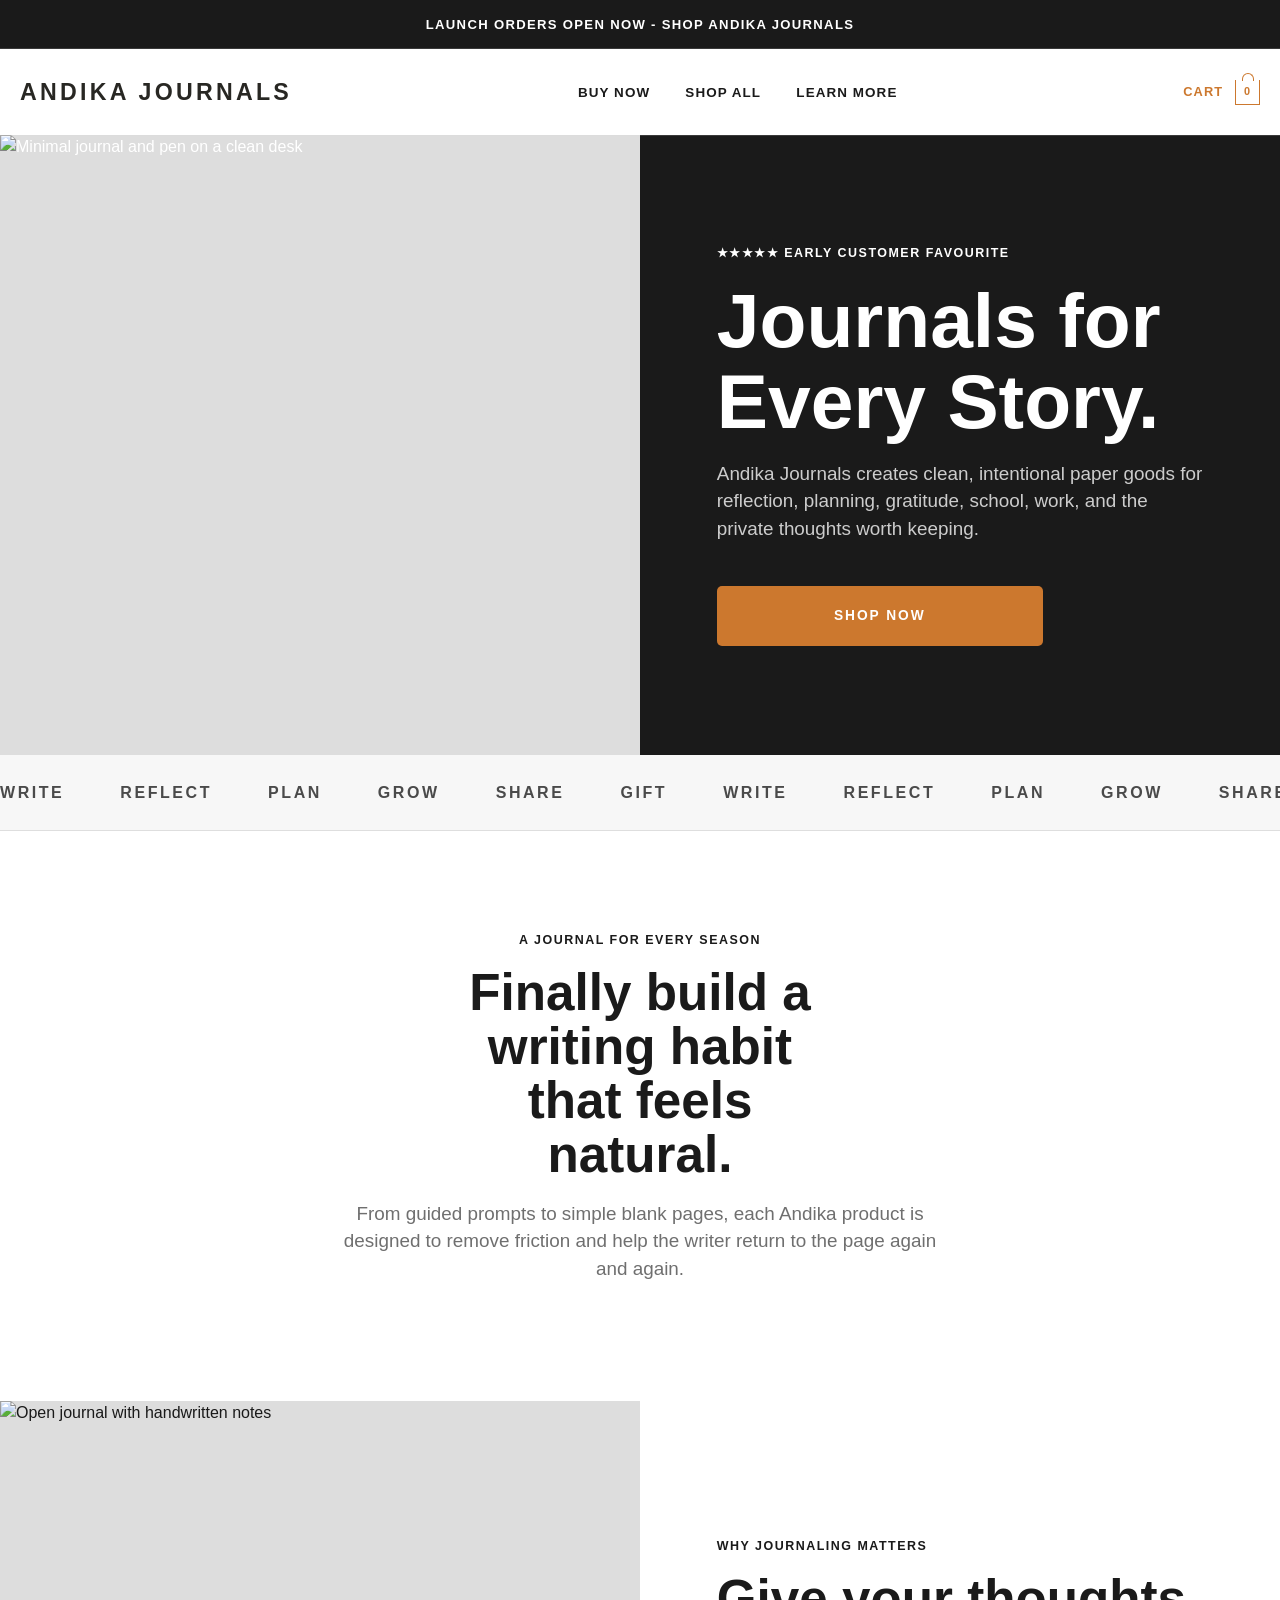
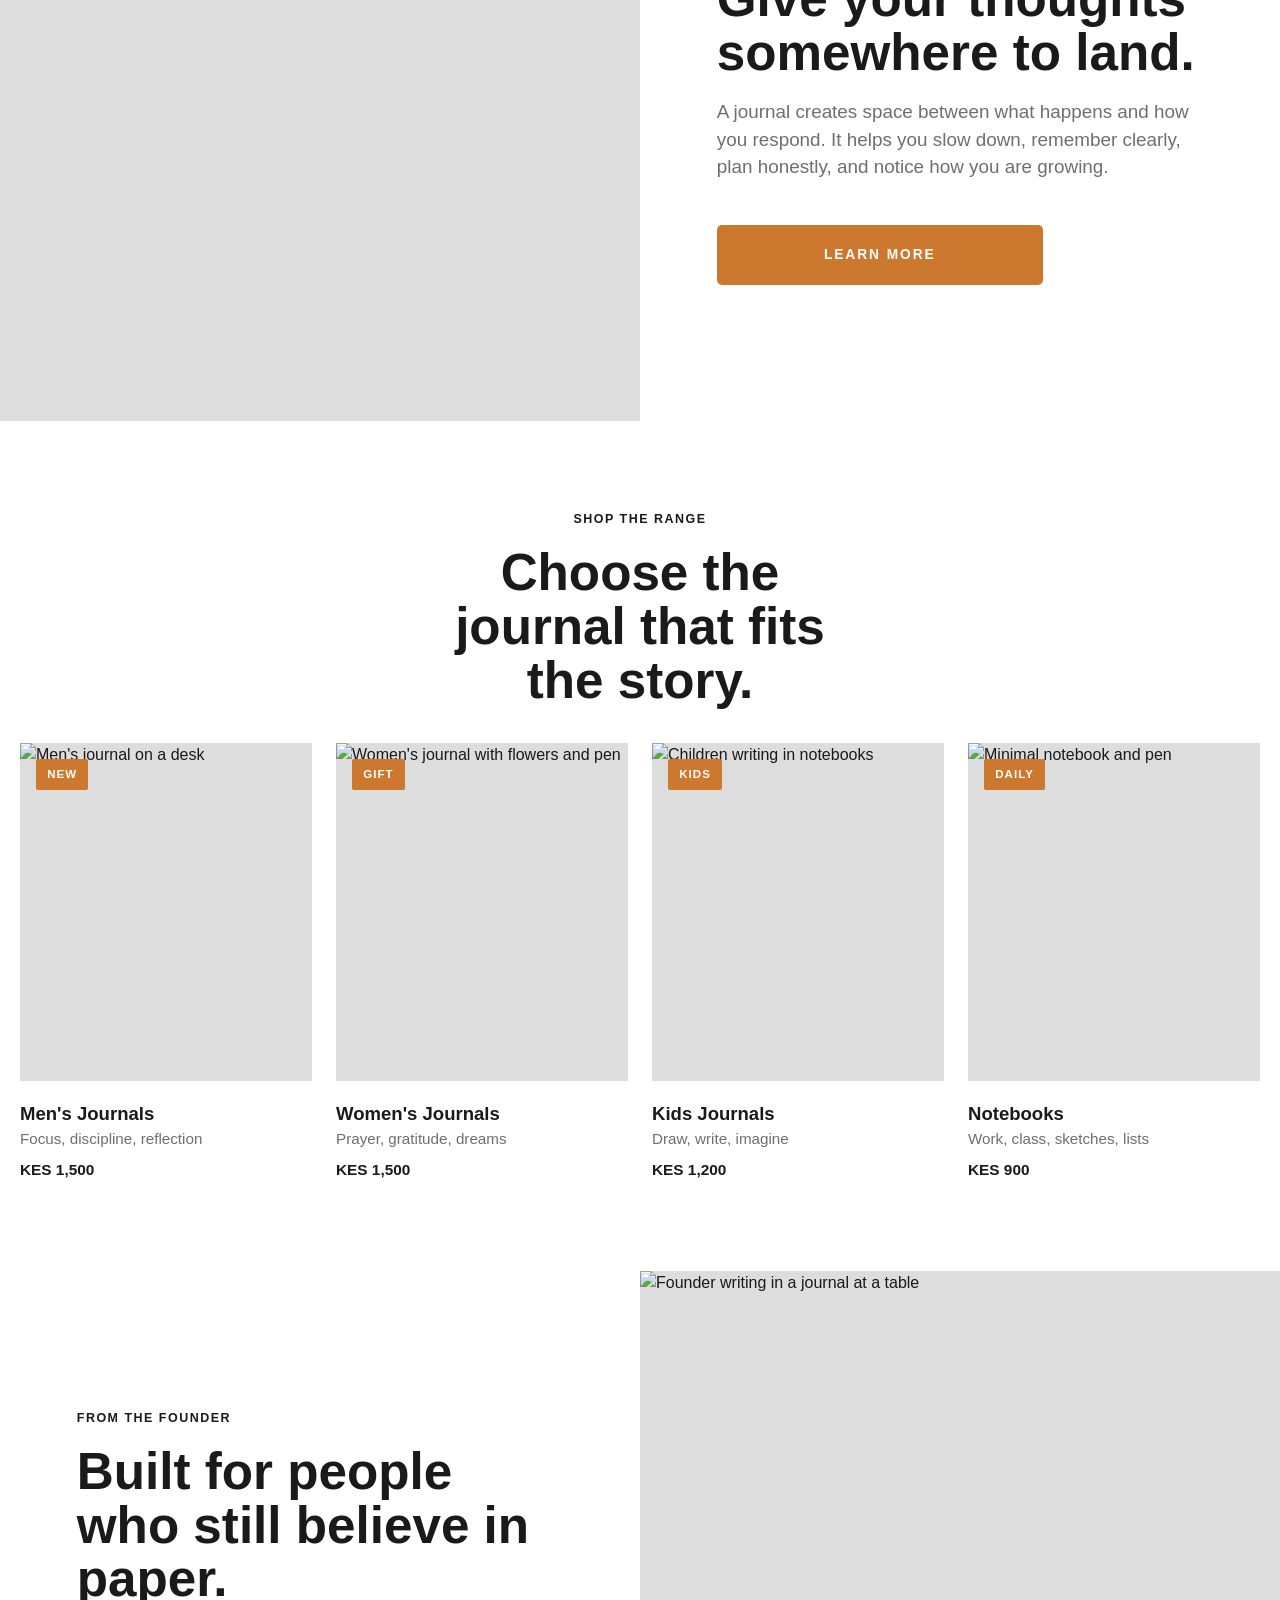
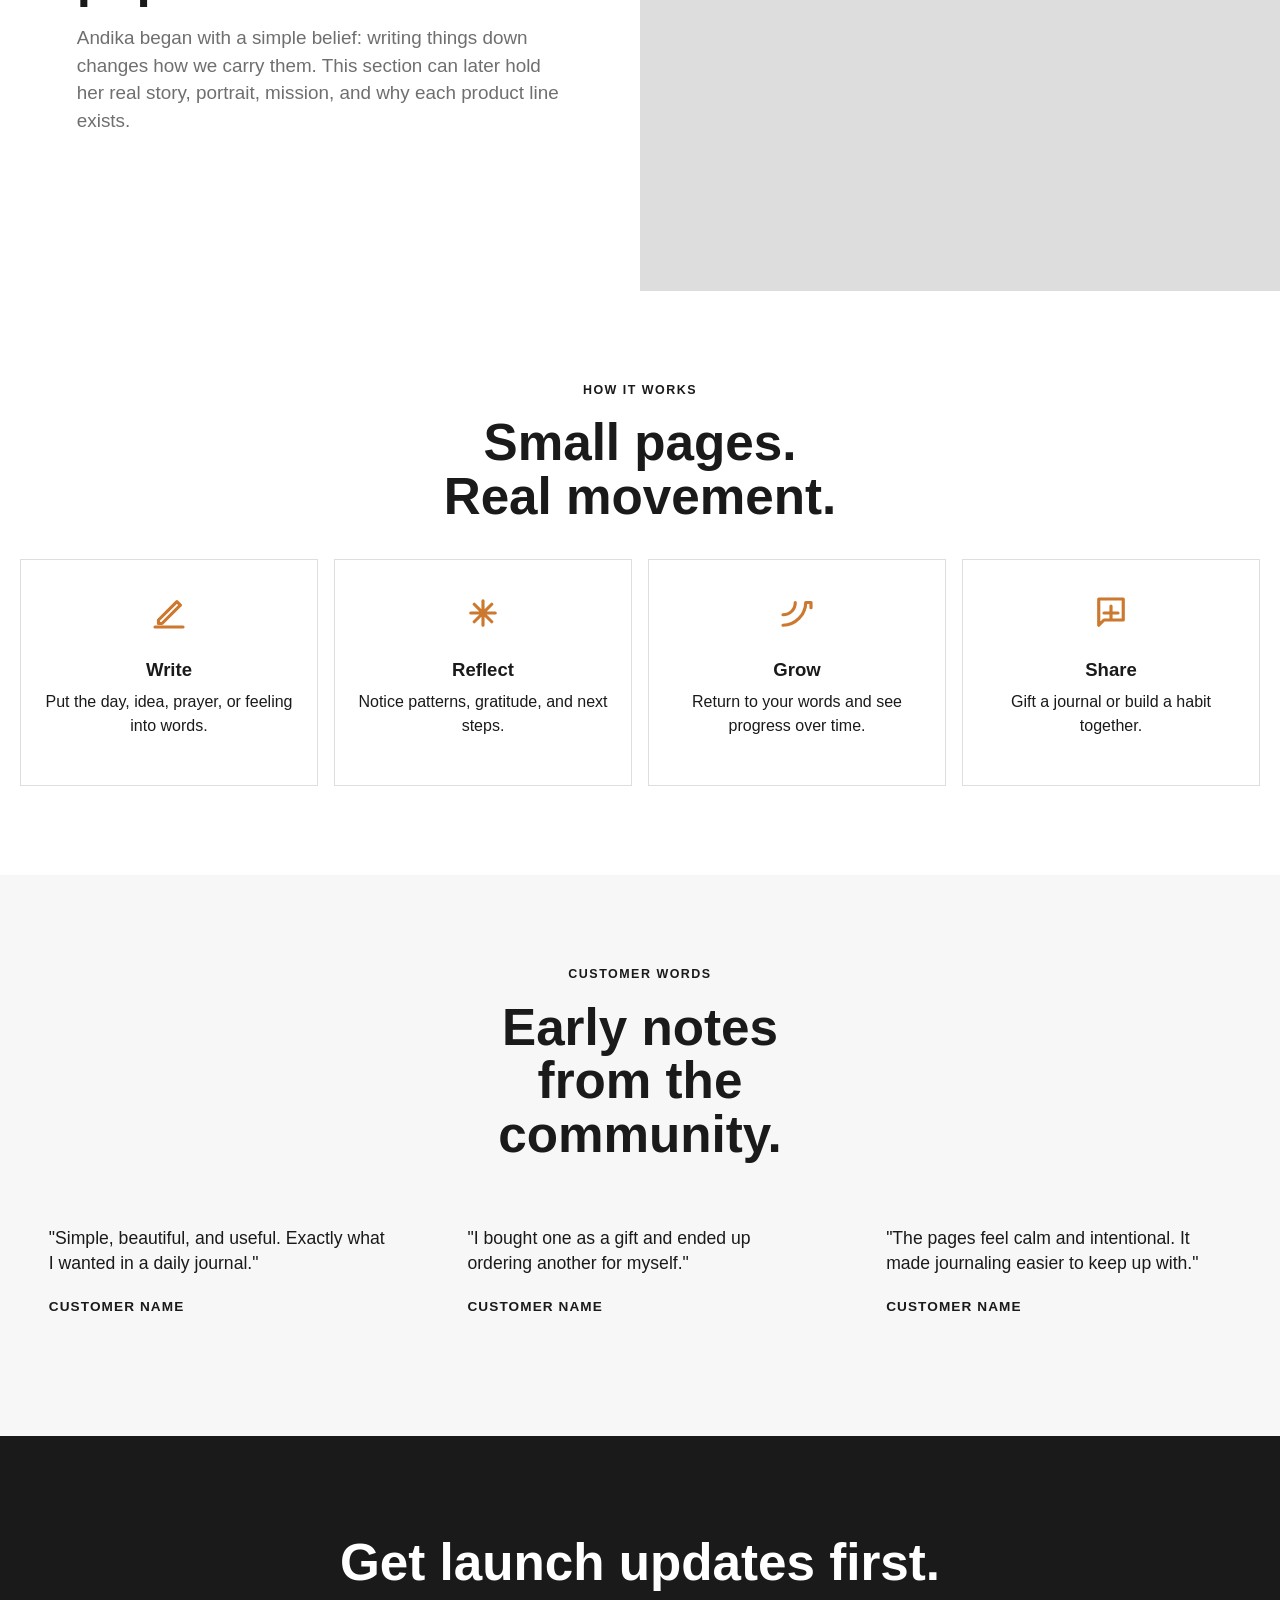
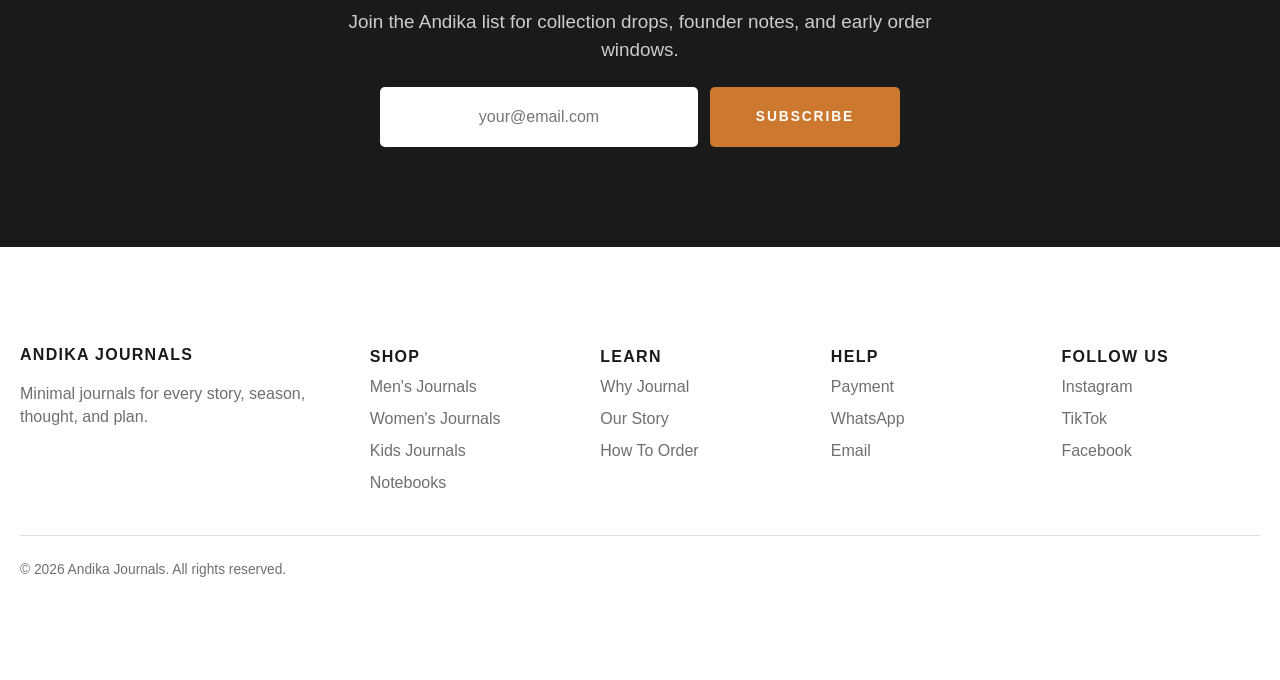
==== index.html @ aefa87f6 "Redesign Andika Journals as multi-page demo" ====
<!doctype html>
<html lang="en">
<head>
  <meta charset="utf-8">
  <meta name="viewport" content="width=device-width, initial-scale=1">
  <title>Andika Journals | Journals for Every Story</title>
  <meta name="description" content="Minimal guided journals, notebooks, and writing tools for every story.">
  <link rel="stylesheet" href="styles.css">
</head>
<body>
  <a class="announcement" href="shop.html">Launch orders open now - shop Andika Journals</a>

  <header class="site-header">
    <div class="header-inner">
      <button class="menu-toggle" type="button" aria-label="Open menu" aria-expanded="false" data-menu-toggle><span></span></button>
      <a class="brand" href="index.html">Andika Journals</a>
      <nav class="nav-links" aria-label="Primary navigation">
        <a href="shop.html">Buy Now</a>
        <a href="shop.html#collection">Shop All</a>
        <a href="learn.html">Learn More</a>
      </nav>
      <a class="header-action" href="shop.html#order"><span>Cart</span><span class="bag">0</span></a>
    </div>
    <nav class="mobile-panel" data-mobile-panel aria-label="Mobile navigation">
      <a href="shop.html">Buy Now</a>
      <a href="shop.html#collection">Shop All</a>
      <a href="learn.html">Learn More</a>
      <a href="shop.html#order">Order</a>
    </nav>
  </header>

  <main>
    <section class="split-hero dark">
      <div class="split-media">
        <img src="https://images.unsplash.com/photo-1517842645767-c639042777db?auto=format&fit=crop&w=1500&q=85" alt="Minimal journal and pen on a clean desk">
      </div>
      <div class="split-content">
        <p class="stars">★★★★★ Early customer favourite</p>
        <h1>Journals for Every Story.</h1>
        <p class="text">Andika Journals creates clean, intentional paper goods for reflection, planning, gratitude, school, work, and the private thoughts worth keeping.</p>
        <div class="actions">
          <a class="button" href="shop.html">Shop Now</a>
        </div>
      </div>
    </section>

    <section class="press-strip" aria-label="Brand highlights">
      <div class="press-track">
        <span>Write</span><span>Reflect</span><span>Plan</span><span>Grow</span><span>Share</span><span>Gift</span>
        <span>Write</span><span>Reflect</span><span>Plan</span><span>Grow</span><span>Share</span><span>Gift</span>
      </div>
    </section>

    <section class="rich-text">
      <div class="page-width">
        <p class="eyebrow">A journal for every season</p>
        <h2>Finally build a writing habit that feels natural.</h2>
        <p class="text">From guided prompts to simple blank pages, each Andika product is designed to remove friction and help the writer return to the page again and again.</p>
      </div>
    </section>

    <section class="split-section">
      <div class="split-media">
        <img src="https://images.unsplash.com/photo-1455390582262-044cdead277a?auto=format&fit=crop&w=1400&q=85" alt="Open journal with handwritten notes">
      </div>
      <div class="split-content white">
        <p class="eyebrow">Why journaling matters</p>
        <h2>Give your thoughts somewhere to land.</h2>
        <p class="text">A journal creates space between what happens and how you respond. It helps you slow down, remember clearly, plan honestly, and notice how you are growing.</p>
        <div class="actions">
          <a class="button" href="learn.html">Learn More</a>
        </div>
      </div>
    </section>

    <section class="section" id="collection">
      <div class="page-width">
        <div class="section-head">
          <p class="eyebrow">Shop the range</p>
          <h2>Choose the journal that fits the story.</h2>
        </div>
        <div class="product-grid">
          <article class="product-card">
            <span class="badge">New</span>
            <div class="product-image">
              <img src="https://images.unsplash.com/photo-1500530855697-b586d89ba3ee?auto=format&fit=crop&w=900&q=85" alt="Men's journal on a desk">
            </div>
            <div class="quick-shop"><a class="button dark" href="shop.html#order" data-order-link="Men's Journals">Shop Now</a></div>
            <div class="product-info">
              <h3>Men's Journals</h3>
              <p class="product-tag">Focus, discipline, reflection</p>
              <div class="price"><span>KES 1,500</span></div>
            </div>
          </article>

          <article class="product-card">
            <span class="badge">Gift</span>
            <div class="product-image">
              <img src="https://images.unsplash.com/photo-1512316609839-ce289d3eba0a?auto=format&fit=crop&w=900&q=85" alt="Women's journal with flowers and pen">
            </div>
            <div class="quick-shop"><a class="button dark" href="shop.html#order" data-order-link="Women's Journals">Shop Now</a></div>
            <div class="product-info">
              <h3>Women's Journals</h3>
              <p class="product-tag">Prayer, gratitude, dreams</p>
              <div class="price"><span>KES 1,500</span></div>
            </div>
          </article>

          <article class="product-card">
            <span class="badge">Kids</span>
            <div class="product-image">
              <img src="https://images.unsplash.com/photo-1503676260728-1c00da094a0b?auto=format&fit=crop&w=900&q=85" alt="Children writing in notebooks">
            </div>
            <div class="quick-shop"><a class="button dark" href="shop.html#order" data-order-link="Kids Journals">Shop Now</a></div>
            <div class="product-info">
              <h3>Kids Journals</h3>
              <p class="product-tag">Draw, write, imagine</p>
              <div class="price"><span>KES 1,200</span></div>
            </div>
          </article>

          <article class="product-card">
            <span class="badge">Daily</span>
            <div class="product-image">
              <img src="https://images.unsplash.com/photo-1517971129774-8a2b38fa128e?auto=format&fit=crop&w=900&q=85" alt="Minimal notebook and pen">
            </div>
            <div class="quick-shop"><a class="button dark" href="shop.html#order" data-order-link="Notebooks">Shop Now</a></div>
            <div class="product-info">
              <h3>Notebooks</h3>
              <p class="product-tag">Work, class, sketches, lists</p>
              <div class="price"><span>KES 900</span></div>
            </div>
          </article>
        </div>
      </div>
    </section>

    <section class="split-section reverse">
      <div class="split-media">
        <img src="https://images.unsplash.com/photo-1499557354967-2b2d8910bcca?auto=format&fit=crop&w=1400&q=85" alt="Founder writing in a journal at a table">
      </div>
      <div class="split-content white">
        <p class="eyebrow">From the founder</p>
        <h2>Built for people who still believe in paper.</h2>
        <p class="text">Andika began with a simple belief: writing things down changes how we carry them. This section can later hold her real story, portrait, mission, and why each product line exists.</p>
      </div>
    </section>

    <section class="section">
      <div class="page-width">
        <div class="section-head">
          <p class="eyebrow">How it works</p>
          <h2>Small pages. Real movement.</h2>
        </div>
        <div class="benefits">
          <article class="benefit">
            <svg viewBox="0 0 24 24" fill="none" aria-hidden="true"><path d="M4 20h16M6 16l10.5-10.5 2 2L8 18H6v-2z" stroke="currentColor" stroke-width="1.8" stroke-linecap="round" stroke-linejoin="round"/></svg>
            <h3>Write</h3>
            <p>Put the day, idea, prayer, or feeling into words.</p>
          </article>
          <article class="benefit">
            <svg viewBox="0 0 24 24" fill="none" aria-hidden="true"><path d="M12 5v14M5 12h14M7 7l10 10M17 7L7 17" stroke="currentColor" stroke-width="1.8" stroke-linecap="round"/></svg>
            <h3>Reflect</h3>
            <p>Notice patterns, gratitude, and next steps.</p>
          </article>
          <article class="benefit">
            <svg viewBox="0 0 24 24" fill="none" aria-hidden="true"><path d="M4 19c7 0 13-6 13-13M4 13c4 0 7-3 7-7M17 6h3v3" stroke="currentColor" stroke-width="1.8" stroke-linecap="round" stroke-linejoin="round"/></svg>
            <h3>Grow</h3>
            <p>Return to your words and see progress over time.</p>
          </article>
          <article class="benefit">
            <svg viewBox="0 0 24 24" fill="none" aria-hidden="true"><path d="M8 12h8M12 8v8M5 4h14v12H8l-3 3V4z" stroke="currentColor" stroke-width="1.8" stroke-linecap="round" stroke-linejoin="round"/></svg>
            <h3>Share</h3>
            <p>Gift a journal or build a habit together.</p>
          </article>
        </div>
      </div>
    </section>

    <section class="section" style="background:#f7f7f7;">
      <div class="page-width">
        <div class="section-head">
          <p class="eyebrow">Customer words</p>
          <h2>Early notes from the community.</h2>
        </div>
        <div class="quotes">
          <article class="quote"><p>"Simple, beautiful, and useful. Exactly what I wanted in a daily journal."</p><strong>Customer name</strong></article>
          <article class="quote"><p>"I bought one as a gift and ended up ordering another for myself."</p><strong>Customer name</strong></article>
          <article class="quote"><p>"The pages feel calm and intentional. It made journaling easier to keep up with."</p><strong>Customer name</strong></article>
        </div>
      </div>
    </section>

    <section class="newsletter">
      <h2>Get launch updates first.</h2>
      <p class="text" style="margin-inline:auto;">Join the Andika list for collection drops, founder notes, and early order windows.</p>
      <form action="https://formspree.io/f/YOUR_FORM_ID" method="POST">
        <input type="email" name="email" placeholder="your@email.com" aria-label="Email address" required>
        <button class="button" type="submit">Subscribe</button>
      </form>
    </section>
  </main>

  <footer class="footer">
    <div class="page-width">
      <div class="footer-grid">
        <div>
          <h2>Andika Journals</h2>
          <p>Minimal journals for every story, season, thought, and plan.</p>
        </div>
        <div>
          <h3>Shop</h3>
          <a href="shop.html#collection">Men's Journals</a>
          <a href="shop.html#collection">Women's Journals</a>
          <a href="shop.html#collection">Kids Journals</a>
          <a href="shop.html#collection">Notebooks</a>
        </div>
        <div>
          <h3>Learn</h3>
          <a href="learn.html">Why Journal</a>
          <a href="index.html">Our Story</a>
          <a href="shop.html#order">How To Order</a>
        </div>
        <div>
          <h3>Help</h3>
          <a href="shop.html#order">Payment</a>
          <a href="https://wa.me/254XXXXXXXXX?text=Hi%20I%20have%20a%20question%20about%20my%20order">WhatsApp</a>
          <a href="mailto:hello@andikajournals.com">Email</a>
        </div>
        <div>
          <h3>Follow Us</h3>
          <a href="#">Instagram</a>
          <a href="#">TikTok</a>
          <a href="#">Facebook</a>
        </div>
      </div>
      <div class="footer-bottom">&copy; <span id="year"></span> Andika Journals. All rights reserved.</div>
    </div>
  </footer>

  <script src="script.js"></script>
</body>
</html>
---- styles.css ----
:root {
  --ink: #1a1a1a;
  --paper: #ffffff;
  --soft: #f7f7f7;
  --line: #dedede;
  --muted: #6f6f6f;
  --accent: #cc782e;
  --accent-dark: #a65e22;
  --max: 1240px;
}

* {
  box-sizing: border-box;
}

html {
  scroll-behavior: smooth;
}

body {
  margin: 0;
  background: var(--paper);
  color: var(--ink);
  font-family: "Arial", "Helvetica Neue", Helvetica, sans-serif;
  line-height: 1.45;
  -webkit-font-smoothing: antialiased;
}

img {
  display: block;
  width: 100%;
  height: 100%;
  object-fit: cover;
}

a {
  color: inherit;
  text-decoration: none;
}

button,
input,
select {
  font: inherit;
}

.announcement {
  background: var(--ink);
  color: var(--paper);
  display: block;
  padding: 0.95rem 1rem;
  text-align: center;
  font-size: 0.82rem;
  font-weight: 700;
  letter-spacing: 0.1em;
  text-transform: uppercase;
}

.site-header {
  position: sticky;
  top: 0;
  z-index: 50;
  background: var(--paper);
  box-shadow: 0 0 1px #d8d8d8;
}

.header-inner {
  width: min(100% - 2rem, var(--max));
  min-height: 86px;
  margin: 0 auto;
  display: grid;
  grid-template-columns: 44px 1fr auto;
  align-items: center;
  gap: 1rem;
}

.brand {
  justify-self: center;
  color: #282723;
  font-size: clamp(1.05rem, 2vw, 1.45rem);
  font-weight: 900;
  letter-spacing: 0.14em;
  text-transform: uppercase;
}

.menu-toggle {
  width: 44px;
  height: 44px;
  display: inline-flex;
  align-items: center;
  justify-content: center;
  border: 0;
  background: transparent;
  color: var(--ink);
  cursor: pointer;
}

.menu-toggle span,
.menu-toggle span::before,
.menu-toggle span::after {
  width: 19px;
  height: 1.5px;
  display: block;
  background: currentColor;
  content: "";
}

.menu-toggle span {
  position: relative;
}

.menu-toggle span::before,
.menu-toggle span::after {
  position: absolute;
  left: 0;
}

.menu-toggle span::before {
  top: -6px;
}

.menu-toggle span::after {
  top: 6px;
}

.nav-links {
  display: none;
  align-items: center;
  gap: 2.2rem;
  font-size: 0.84rem;
  font-weight: 700;
  letter-spacing: 0.08em;
  text-transform: uppercase;
}

.header-action {
  display: inline-flex;
  align-items: center;
  gap: 0.75rem;
  color: var(--accent);
  font-size: 0.8rem;
  font-weight: 800;
  letter-spacing: 0.08em;
  text-transform: uppercase;
}

.bag {
  width: 25px;
  height: 25px;
  display: inline-grid;
  place-items: center;
  border: 1.5px solid var(--accent);
  border-top-width: 0;
  position: relative;
  font-size: 0.68rem;
}

.bag::before {
  content: "";
  width: 10px;
  height: 7px;
  position: absolute;
  top: -7px;
  left: 50%;
  border: 1.5px solid var(--accent);
  border-bottom: 0;
  border-radius: 10px 10px 0 0;
  transform: translateX(-50%);
}

.mobile-panel {
  display: none;
  border-top: 1px solid var(--line);
  background: var(--paper);
}

.mobile-panel.open {
  display: block;
}

.mobile-panel a {
  display: block;
  padding: 1rem 1.5rem;
  border-bottom: 1px solid var(--line);
  font-size: 0.9rem;
  font-weight: 800;
  letter-spacing: 0.08em;
  text-transform: uppercase;
}

.button {
  min-height: 60px;
  width: 100%;
  max-width: 326px;
  display: inline-flex;
  align-items: center;
  justify-content: center;
  border: 0;
  border-radius: 5px;
  background: var(--accent);
  color: var(--paper);
  cursor: pointer;
  padding: 0 2rem;
  font-size: 0.86rem;
  font-weight: 800;
  letter-spacing: 0.14em;
  line-height: 1;
  text-align: center;
  text-transform: uppercase;
  transition: background 180ms ease, transform 180ms ease;
}

.button:hover {
  background: var(--accent-dark);
  transform: translateY(-1px);
}

.button.dark {
  background: var(--ink);
}

.button.dark:hover {
  background: #000;
}

.button.light {
  background: var(--paper);
  color: var(--ink);
}

.page-width {
  width: min(100% - 2rem, var(--max));
  margin: 0 auto;
}

.split-hero,
.split-section {
  display: grid;
  grid-template-columns: 1fr;
  background: var(--soft);
}

.split-hero.dark {
  background: var(--ink);
  color: var(--paper);
}

.split-media {
  min-height: 360px;
  background: #ddd;
}

.split-content {
  min-height: 360px;
  display: flex;
  flex-direction: column;
  justify-content: center;
  padding: clamp(2.5rem, 7vw, 5.4rem) clamp(1.5rem, 6vw, 5rem);
}

.split-content.center {
  align-items: center;
  text-align: center;
}

.split-content.white {
  background: var(--paper);
  color: var(--ink);
}

.stars,
.eyebrow {
  margin: 0 0 1.1rem;
  font-size: 0.78rem;
  font-weight: 800;
  letter-spacing: 0.12em;
  text-transform: uppercase;
}

.stars {
  color: inherit;
}

h1,
h2,
h3,
p {
  margin-top: 0;
}

h1,
h2 {
  margin-bottom: 1.15rem;
  color: inherit;
  font-weight: 800;
  letter-spacing: 0;
  line-height: 1.05;
}

h1 {
  font-size: clamp(2.55rem, 6vw, 5.6rem);
}

h2 {
  font-size: clamp(2rem, 4vw, 3.65rem);
}

h3 {
  margin-bottom: 0.55rem;
  font-size: 1.16rem;
  font-weight: 800;
  line-height: 1.2;
}

.text {
  max-width: 38rem;
  color: var(--muted);
  font-size: clamp(1rem, 2vw, 1.18rem);
}

.dark .text,
.newsletter .text {
  color: rgba(255, 255, 255, 0.78);
}

.actions {
  display: flex;
  flex-wrap: wrap;
  gap: 1rem;
  margin-top: 1.6rem;
}

.center .actions {
  justify-content: center;
}

.press-strip {
  overflow: hidden;
  background: var(--soft);
  border-bottom: 1px solid var(--line);
}

.press-track {
  width: max-content;
  display: flex;
  gap: 3.5rem;
  padding: 1.6rem 0;
  animation: marquee 28s linear infinite;
}

.press-track span {
  color: #111;
  font-size: 1rem;
  font-weight: 900;
  letter-spacing: 0.16em;
  text-transform: uppercase;
  opacity: 0.75;
}

@keyframes marquee {
  from {
    transform: translateX(0);
  }
  to {
    transform: translateX(-50%);
  }
}

.rich-text {
  padding: clamp(3rem, 8vw, 6.25rem) 0;
  text-align: center;
}

.rich-text h2 {
  max-width: 12ch;
  margin-inline: auto;
}

.rich-text .text {
  margin-inline: auto;
}

.section {
  padding: clamp(3.2rem, 7vw, 6.25rem) 0;
}

.section-head {
  margin-bottom: 2.2rem;
  text-align: center;
}

.section-head h2 {
  max-width: 14ch;
  margin-inline: auto;
}

.product-grid {
  display: grid;
  grid-template-columns: 1fr;
  gap: 1rem;
}

.product-card {
  position: relative;
  overflow: hidden;
  background: var(--soft);
}

.product-image {
  aspect-ratio: 1 / 1.16;
  background: #ddd;
}

.product-card:hover .quick-shop,
.product-card:focus-within .quick-shop {
  opacity: 1;
  transform: translateY(0);
}

.badge {
  position: absolute;
  top: 1rem;
  left: 1rem;
  z-index: 2;
  background: var(--accent);
  color: var(--paper);
  padding: 0.45rem 0.7rem;
  border-radius: 2px;
  font-size: 0.72rem;
  font-weight: 800;
  letter-spacing: 0.09em;
  text-transform: uppercase;
}

.quick-shop {
  position: absolute;
  right: 1.4rem;
  bottom: 8.3rem;
  left: 1.4rem;
  opacity: 0;
  transform: translateY(12px);
  transition: opacity 180ms ease, transform 180ms ease;
}

.product-info {
  background: var(--paper);
  padding: 1.35rem 0 0;
}

.product-info h3 {
  margin-bottom: 0.2rem;
}

.product-tag {
  margin-bottom: 0.55rem;
  color: var(--muted);
  font-size: 0.95rem;
}

.price {
  display: flex;
  align-items: baseline;
  gap: 0.55rem;
  font-size: 0.96rem;
  font-weight: 800;
}

.price s {
  color: var(--muted);
  font-weight: 500;
}

.benefits {
  display: grid;
  grid-template-columns: 1fr;
  gap: 1rem;
}

.benefit {
  padding: 2rem 1.4rem;
  border: 1px solid var(--line);
  text-align: center;
}

.benefit svg {
  width: 42px;
  height: 42px;
  margin-bottom: 1.2rem;
  color: var(--accent);
}

.quotes {
  display: grid;
  grid-template-columns: 1fr;
  gap: 1rem;
}

.quote {
  padding: 1.8rem;
  background: var(--soft);
}

.quote p {
  font-size: 1.1rem;
}

.quote strong {
  font-size: 0.85rem;
  letter-spacing: 0.08em;
  text-transform: uppercase;
}

.newsletter {
  background: var(--ink);
  color: var(--paper);
  padding: clamp(4.5rem, 9vw, 6.25rem) 1rem;
  text-align: center;
}

.newsletter h2 {
  margin-inline: auto;
}

.newsletter form {
  width: min(100%, 520px);
  margin: 1.5rem auto 0;
  display: flex;
  flex-direction: column;
  gap: 0.75rem;
}

.newsletter input {
  min-height: 60px;
  width: 100%;
  border: 0;
  border-radius: 5px;
  padding: 0 1rem;
  text-align: center;
}

.footer {
  padding: clamp(4rem, 8vw, 6.25rem) 0;
  background: var(--paper);
}

.footer-grid {
  display: grid;
  grid-template-columns: 1fr;
  gap: 2rem;
}

.footer h2,
.footer h3 {
  font-size: 1rem;
  letter-spacing: 0.08em;
  text-transform: uppercase;
}

.footer p,
.footer a {
  color: var(--muted);
}

.footer a {
  display: block;
  margin: 0.55rem 0;
}

.footer-bottom {
  margin-top: 2rem;
  padding-top: 1.5rem;
  border-top: 1px solid var(--line);
  color: var(--muted);
  font-size: 0.86rem;
}

.order-layout {
  display: grid;
  grid-template-columns: 1fr;
  gap: 2rem;
}

.order-card {
  padding: 1.5rem;
  background: var(--soft);
}

.order-form {
  display: grid;
  gap: 1rem;
}

.field-grid {
  display: grid;
  gap: 1rem;
}

label {
  display: grid;
  gap: 0.45rem;
  color: var(--ink);
  font-size: 0.86rem;
  font-weight: 800;
  letter-spacing: 0.06em;
  text-transform: uppercase;
}

input,
select {
  min-height: 56px;
  width: 100%;
  border: 1px solid var(--line);
  border-radius: 2px;
  background: var(--paper);
  color: var(--ink);
  padding: 0 0.9rem;
  text-transform: none;
}

input:focus,
select:focus {
  border-color: var(--accent);
  outline: 2px solid rgba(204, 120, 46, 0.2);
}

.payment-panel {
  display: none;
  margin-top: 1.2rem;
  padding: 1.4rem;
  border: 1px solid var(--line);
  background: var(--paper);
}

.payment-panel.show {
  display: block;
}

.status {
  min-height: 1.2rem;
  color: var(--accent-dark);
  font-weight: 800;
}

.reason-list {
  display: grid;
  gap: 1.25rem;
}

.reason-row {
  display: grid;
  grid-template-columns: 1fr;
  gap: 0;
}

.reason-row .split-media {
  min-height: 320px;
}

.reason-row .split-content {
  min-height: auto;
  background: var(--paper);
}

@media (min-width: 750px) {
  .header-inner {
    grid-template-columns: auto 1fr auto;
  }

  .brand {
    justify-self: start;
  }

  .menu-toggle {
    display: none;
  }

  .nav-links {
    display: flex;
    justify-self: center;
  }

  .split-hero,
  .split-section,
  .reason-row {
    grid-template-columns: 1fr 1fr;
  }

  .split-section.reverse .split-media,
  .reason-row.reverse .split-media {
    order: 2;
  }

  .split-media {
    min-height: 620px;
  }

  .product-grid {
    grid-template-columns: repeat(2, 1fr);
    gap: 1.5rem;
  }

  .benefits {
    grid-template-columns: repeat(4, 1fr);
  }

  .quotes {
    grid-template-columns: repeat(3, 1fr);
  }

  .newsletter form {
    flex-direction: row;
  }

  .newsletter .button {
    max-width: 190px;
  }

  .footer-grid {
    grid-template-columns: 1.6fr repeat(4, 1fr);
  }

  .field-grid {
    grid-template-columns: repeat(2, 1fr);
  }

  .order-layout {
    grid-template-columns: 0.85fr 1.15fr;
  }
}

@media (min-width: 1050px) {
  .product-grid {
    grid-template-columns: repeat(4, 1fr);
  }
}

@media (max-width: 520px) {
  .header-action span:not(.bag) {
    display: none;
  }

  .split-content {
    padding-inline: 1.25rem;
  }

  .button {
    max-width: none;
  }

  .quick-shop {
    position: static;
    opacity: 1;
    transform: none;
    padding-top: 1rem;
  }
}
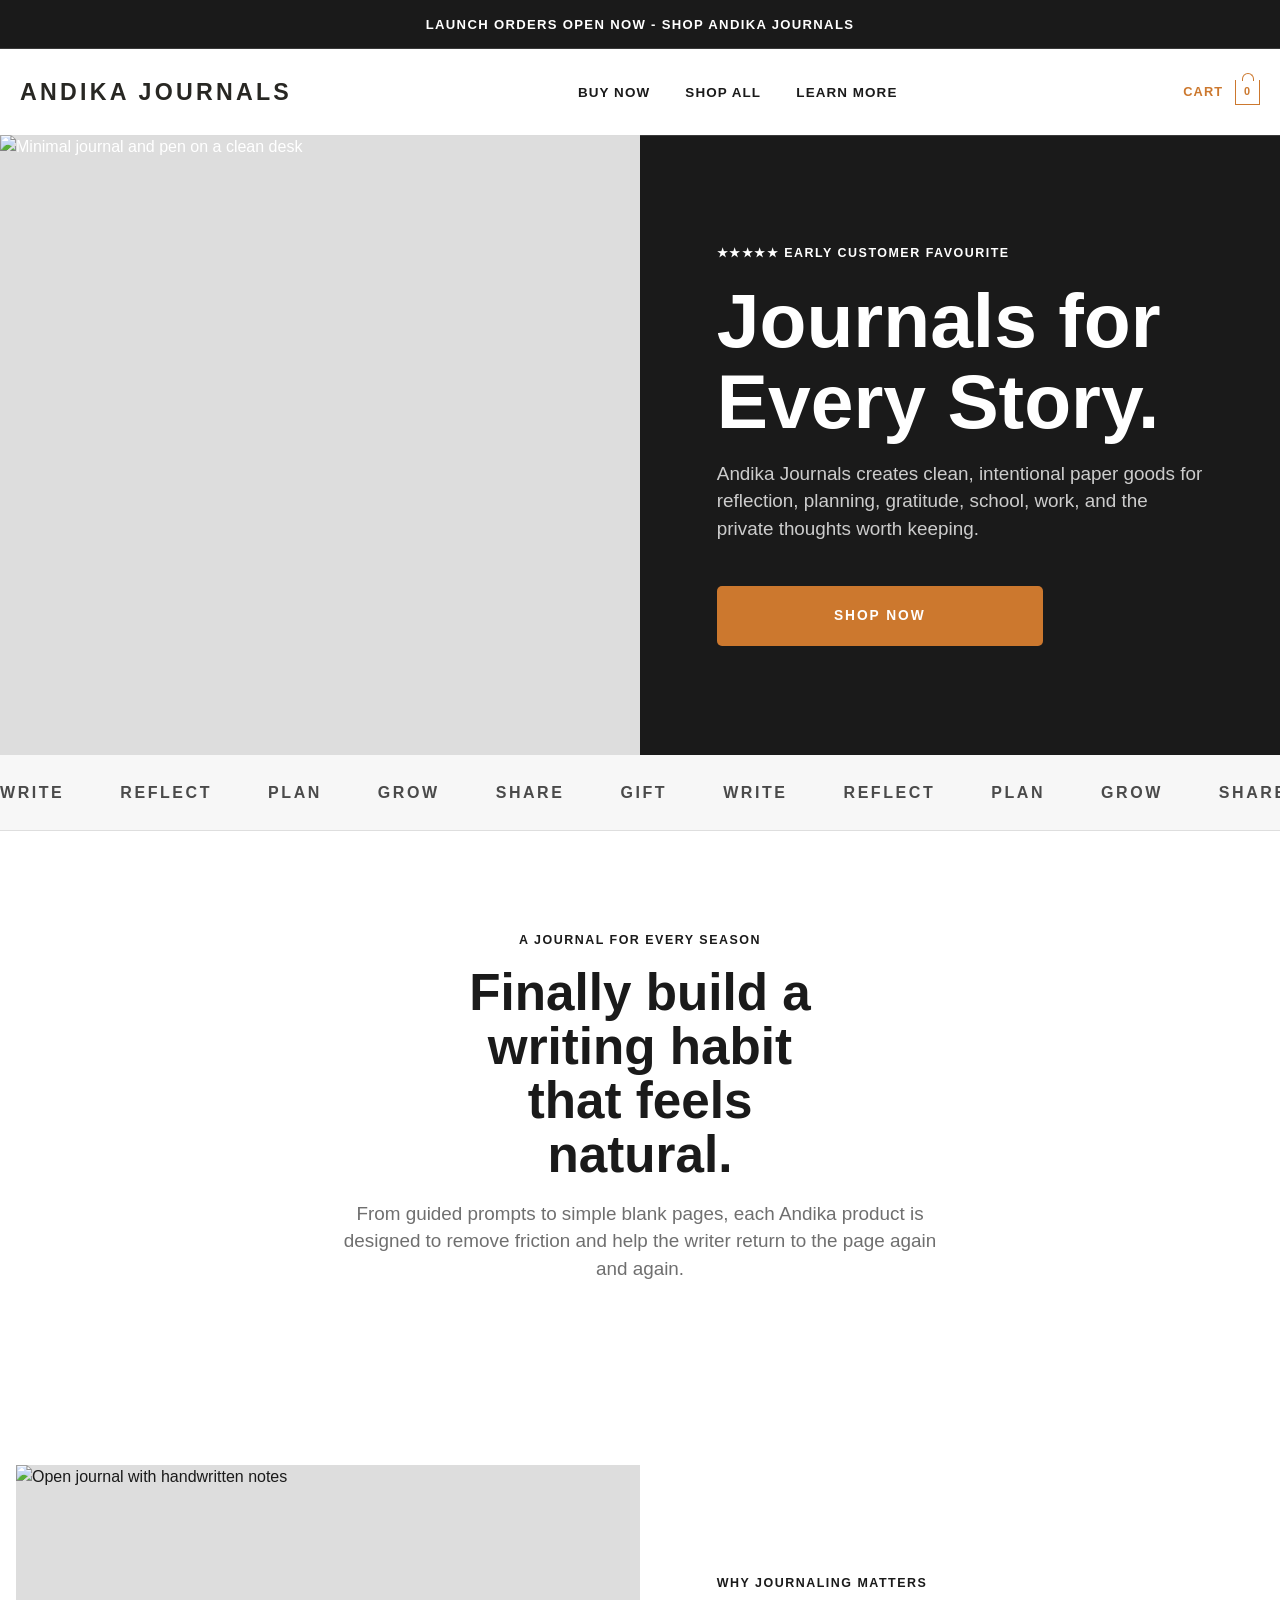
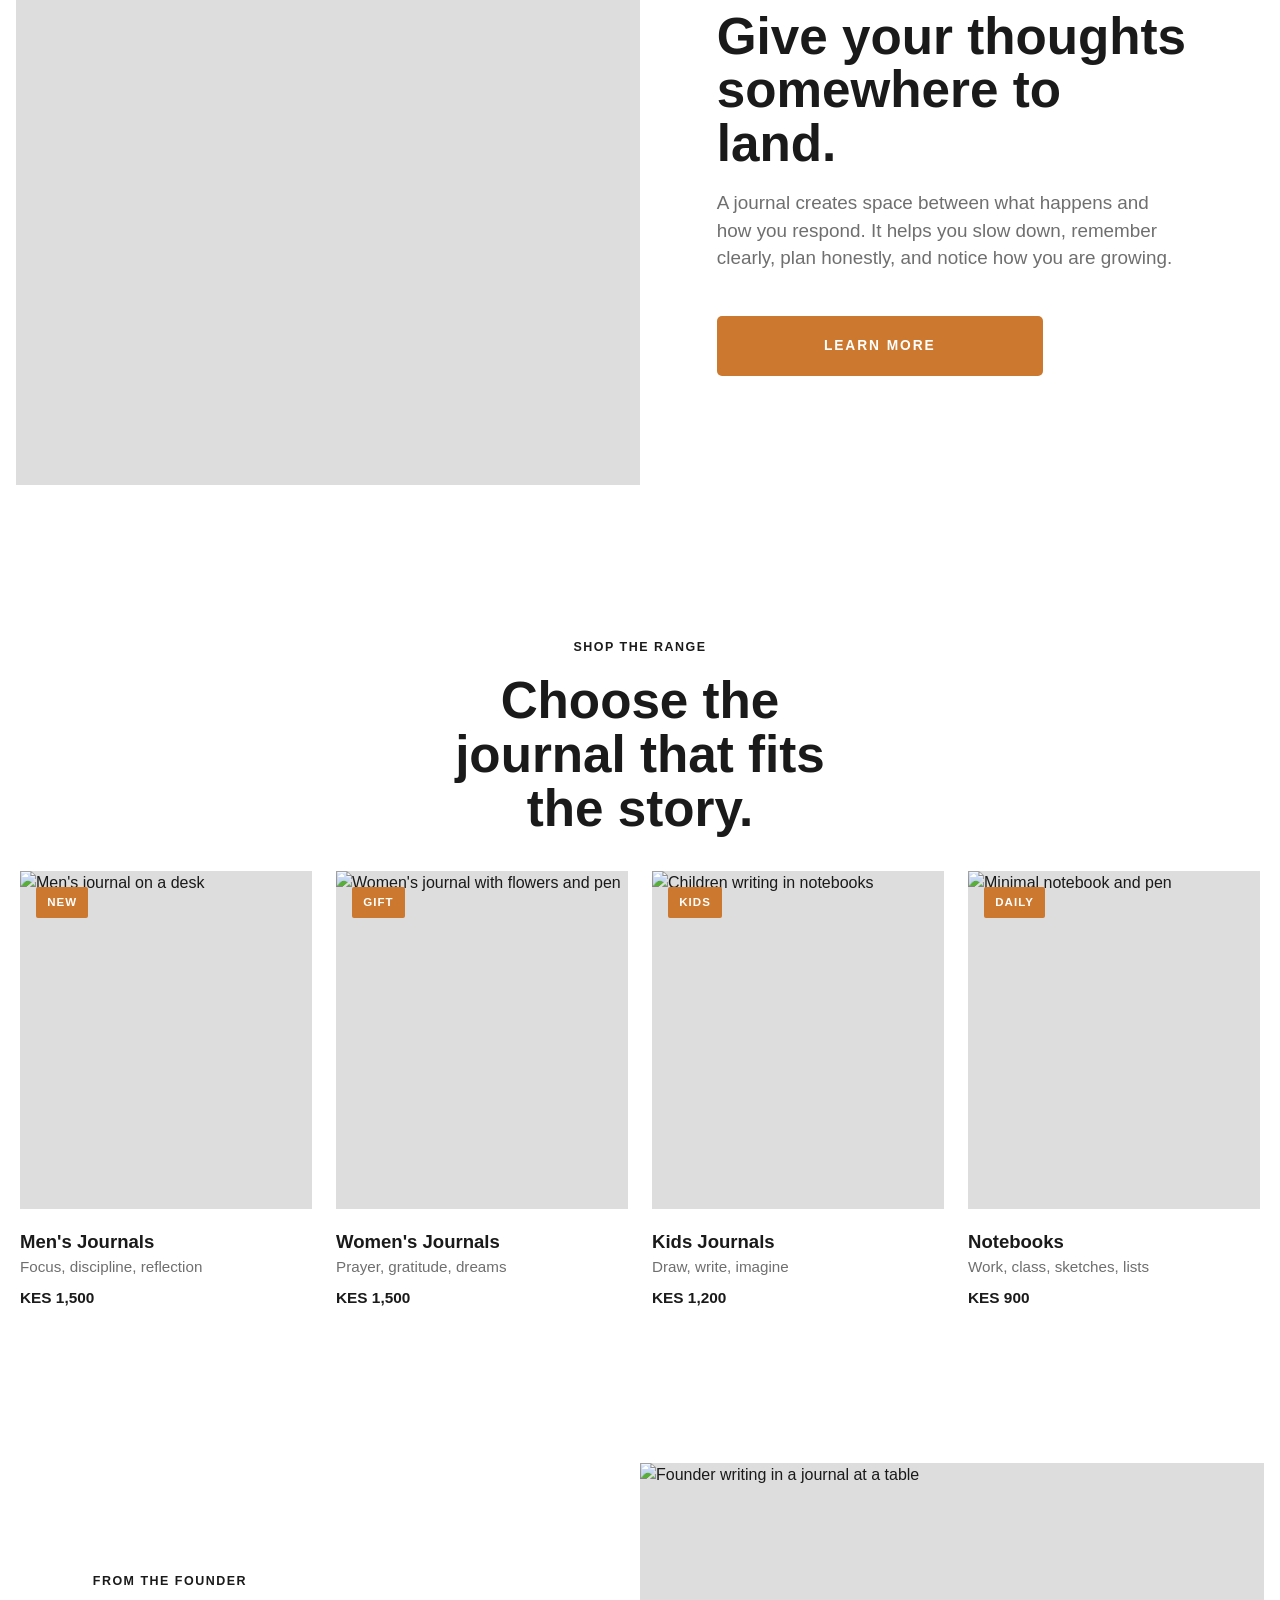
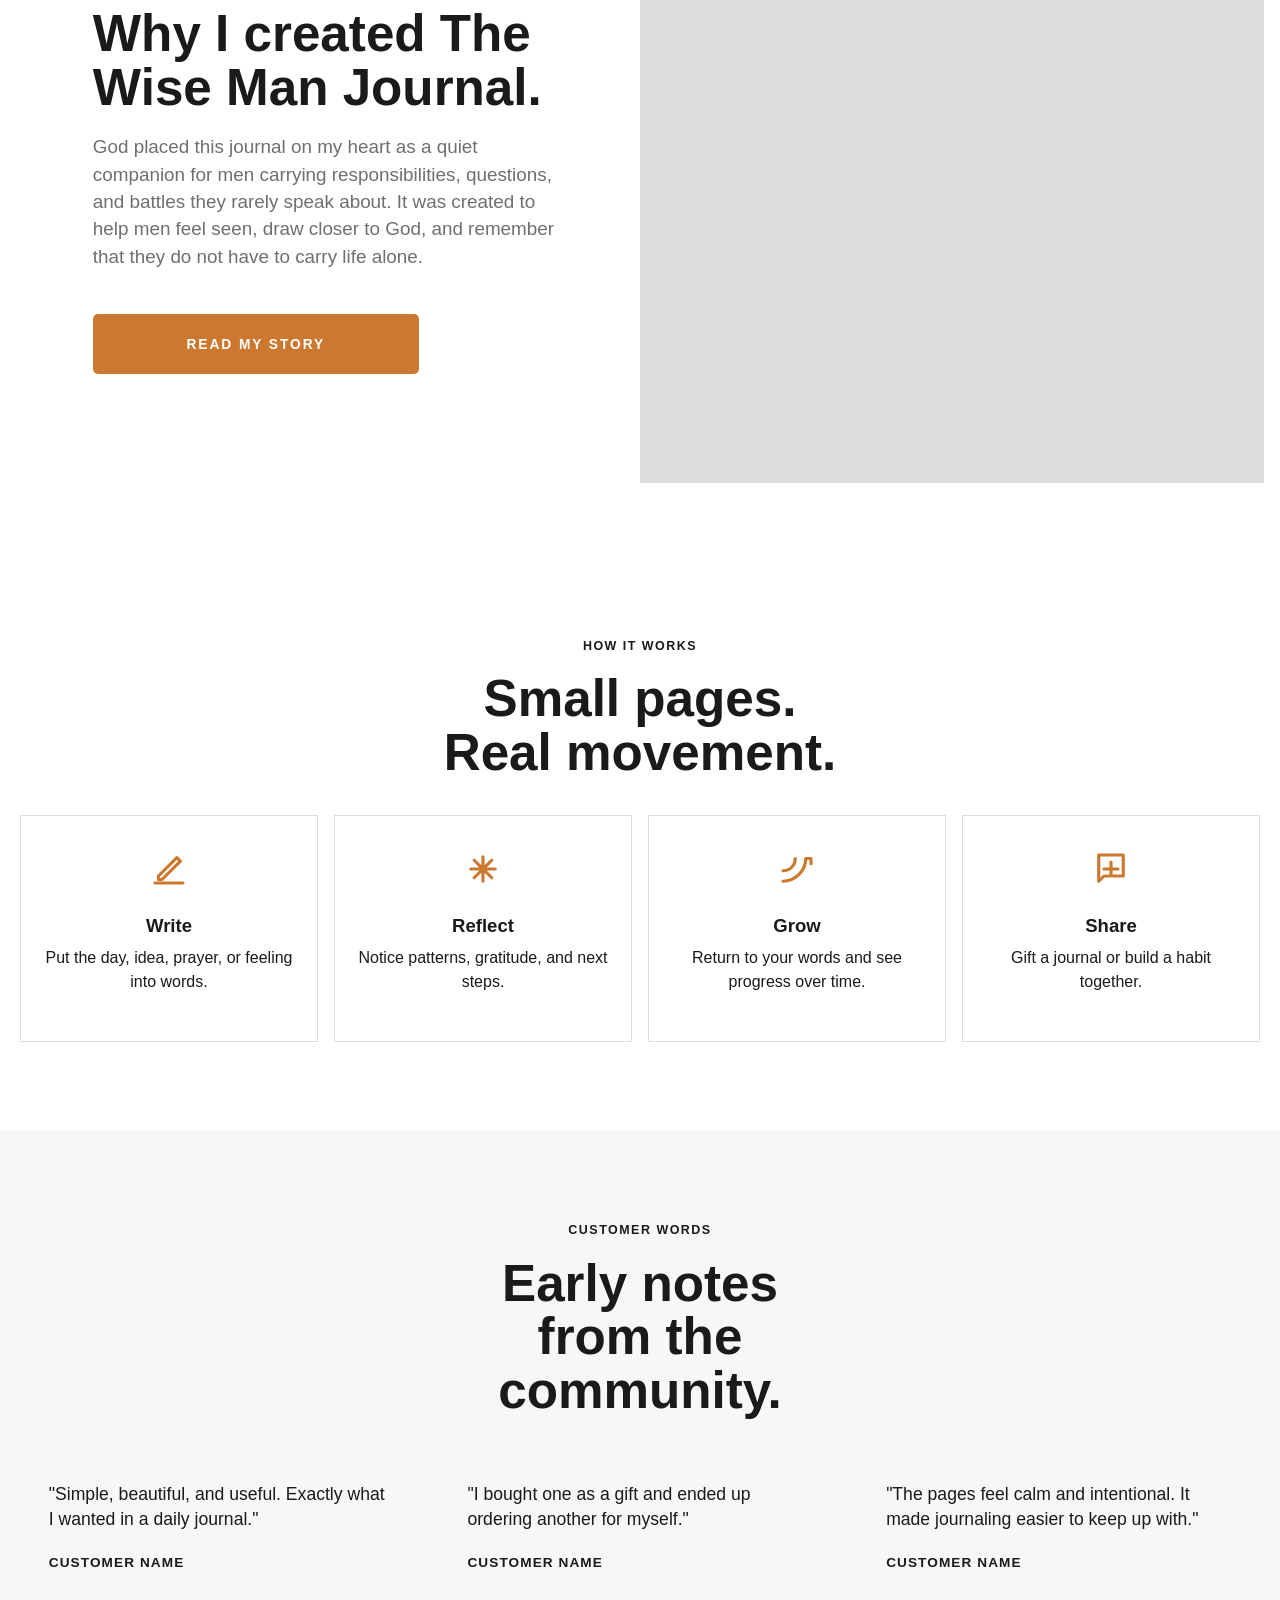
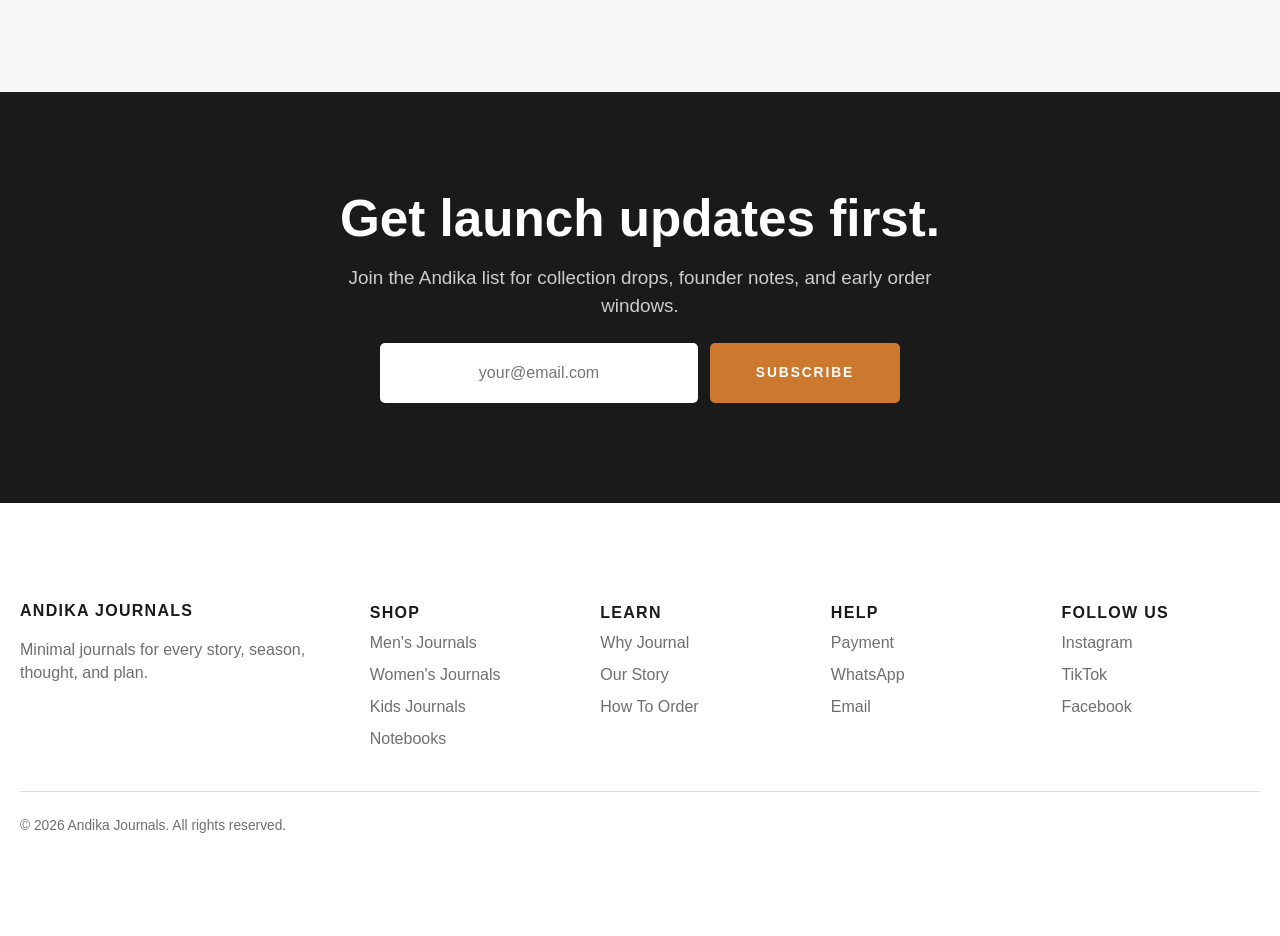
==== commit 51fff131: "Add Wise Man Journal founder story" ====
--- a/index.html
+++ b/index.html
@@ -141,8 +141,11 @@
       </div>
       <div class="split-content white">
         <p class="eyebrow">From the founder</p>
-        <h2>Built for people who still believe in paper.</h2>
-        <p class="text">Andika began with a simple belief: writing things down changes how we carry them. This section can later hold her real story, portrait, mission, and why each product line exists.</p>
+        <h2>Why I created The Wise Man Journal.</h2>
+        <p class="text">God placed this journal on my heart as a quiet companion for men carrying responsibilities, questions, and battles they rarely speak about. It was created to help men feel seen, draw closer to God, and remember that they do not have to carry life alone.</p>
+        <div class="actions">
+          <a class="button" href="learn.html#founder-story">Read My Story</a>
+        </div>
       </div>
     </section>
 
--- a/styles.css
+++ b/styles.css
@@ -240,7 +240,13 @@
   background: var(--soft);
 }
 
-.split-hero.dark {
+.split-section {
+  width: min(100% - 2rem, 1560px);
+  margin: clamp(2rem, 5vw, 4rem) auto;
+}
+
+.split-hero.dark,
+.split-section.dark {
   background: var(--ink);
   color: var(--paper);
 }
@@ -641,12 +647,62 @@
   font-weight: 800;
 }
 
+.founder-story {
+  width: min(100% - 2rem, 1120px);
+  margin: 0 auto clamp(4rem, 8vw, 7rem);
+  padding: clamp(3rem, 7vw, 6rem) clamp(1.25rem, 6vw, 5.5rem);
+  border-top: 5px solid var(--accent);
+  background: var(--soft);
+}
+
+.founder-story-head {
+  max-width: 760px;
+  margin: 0 auto clamp(2.5rem, 5vw, 4rem);
+  text-align: center;
+}
+
+.founder-story-head h2 {
+  max-width: 15ch;
+  margin-inline: auto;
+}
+
+.founder-intro {
+  max-width: 620px;
+  margin: 0 auto;
+  color: var(--muted);
+  font-size: clamp(1.05rem, 2vw, 1.22rem);
+}
+
+.founder-letter {
+  max-width: 760px;
+  margin: 0 auto;
+  color: #363636;
+  font-size: clamp(1rem, 1.5vw, 1.1rem);
+  line-height: 1.85;
+}
+
+.founder-letter p {
+  margin-bottom: 1.65rem;
+}
+
+.founder-letter .founder-belief {
+  margin: clamp(2rem, 5vw, 3.5rem) 0;
+  padding: 0 0 0 1.5rem;
+  border-left: 4px solid var(--accent);
+  color: var(--ink);
+  font-size: clamp(1.2rem, 2.4vw, 1.65rem);
+  font-weight: 700;
+  line-height: 1.45;
+}
+
 .reason-list {
   display: grid;
   gap: 1.25rem;
 }
 
 .reason-row {
+  width: min(100% - 2rem, 1560px);
+  margin: 0 auto;
   display: grid;
   grid-template-columns: 1fr;
   gap: 0;
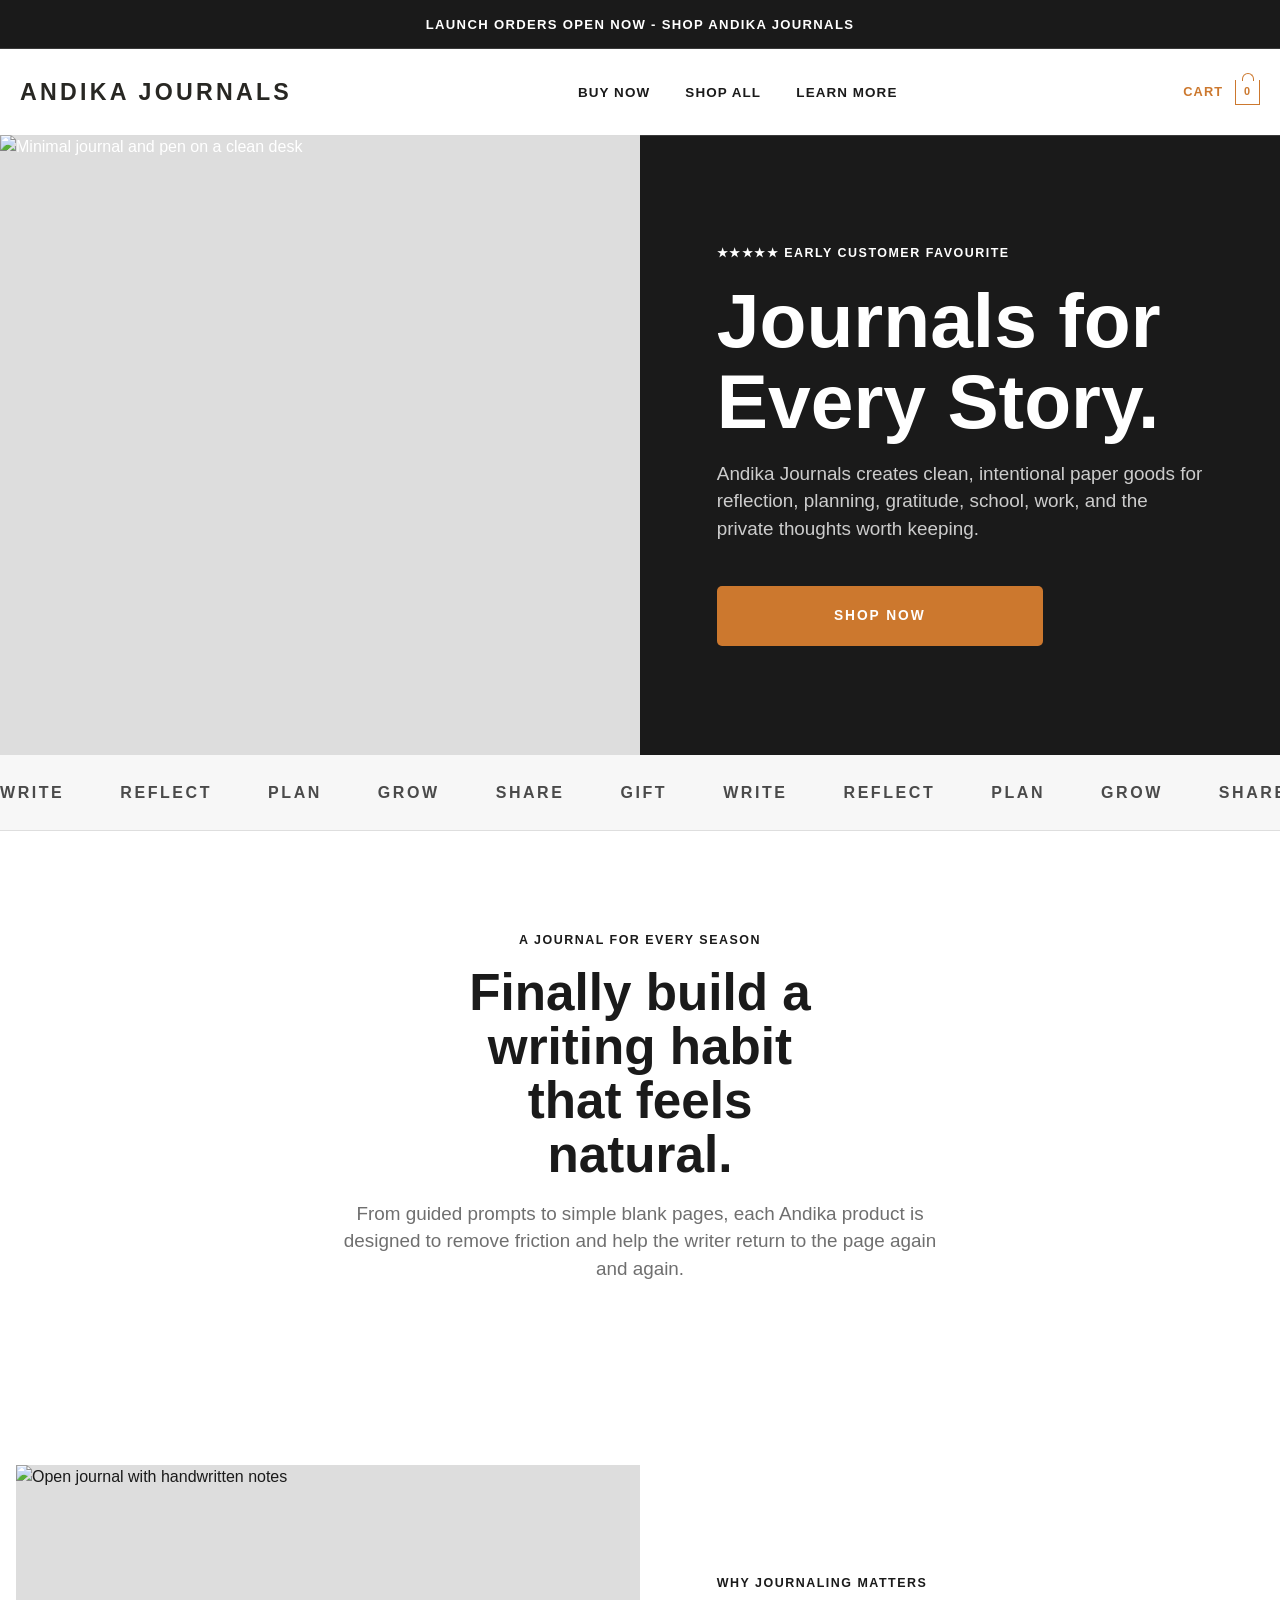
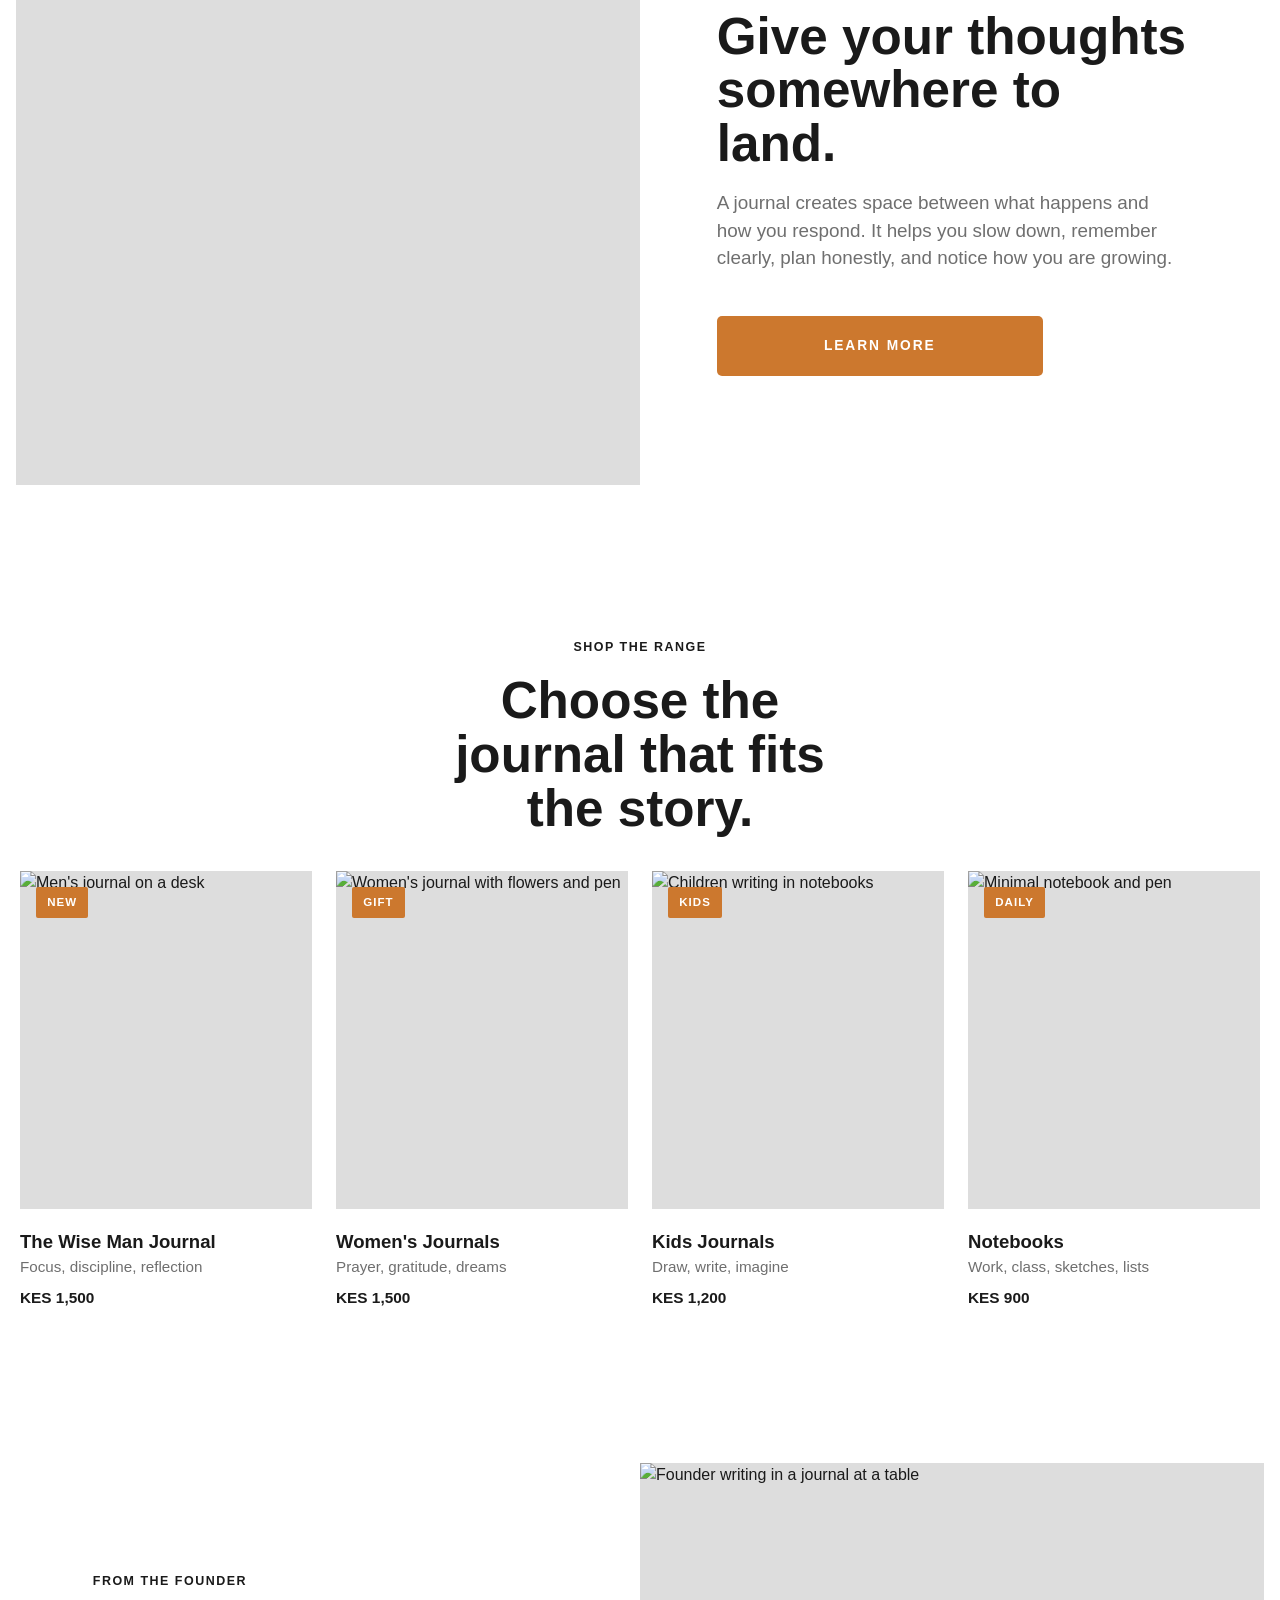
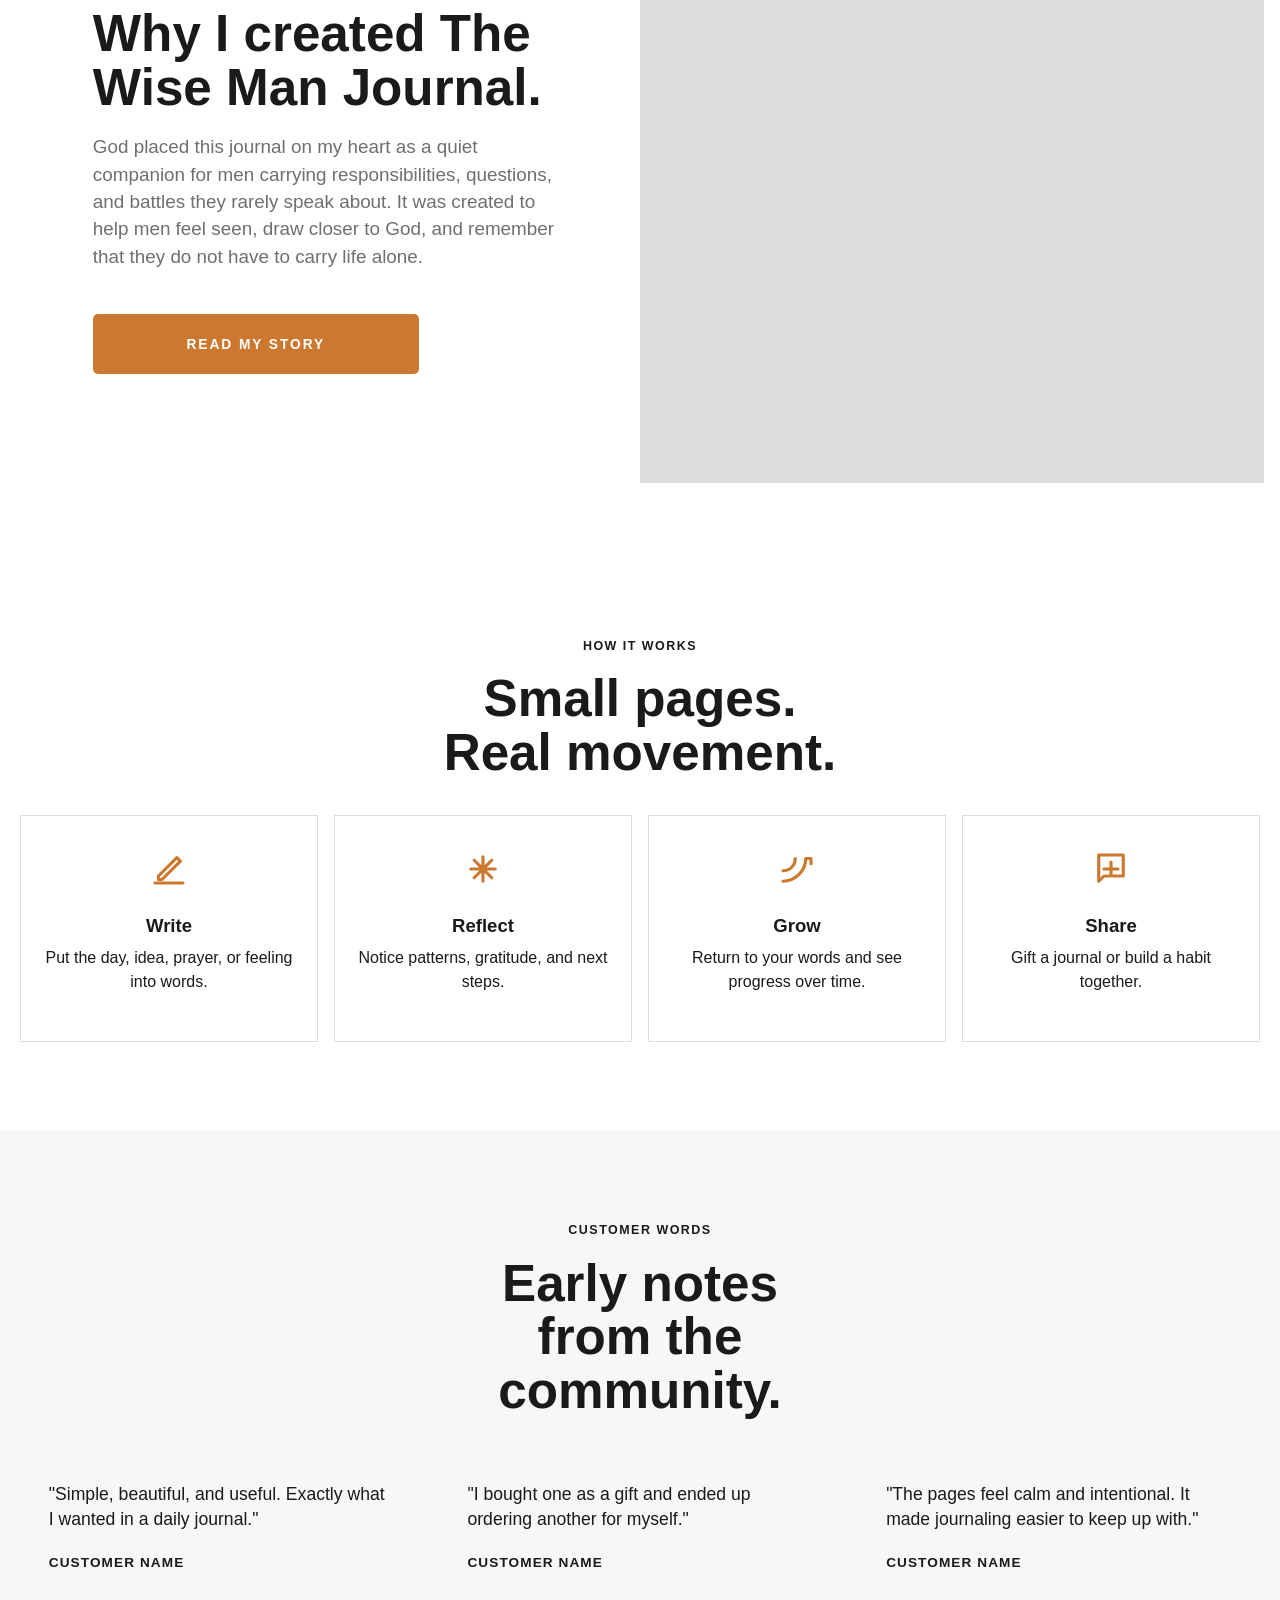
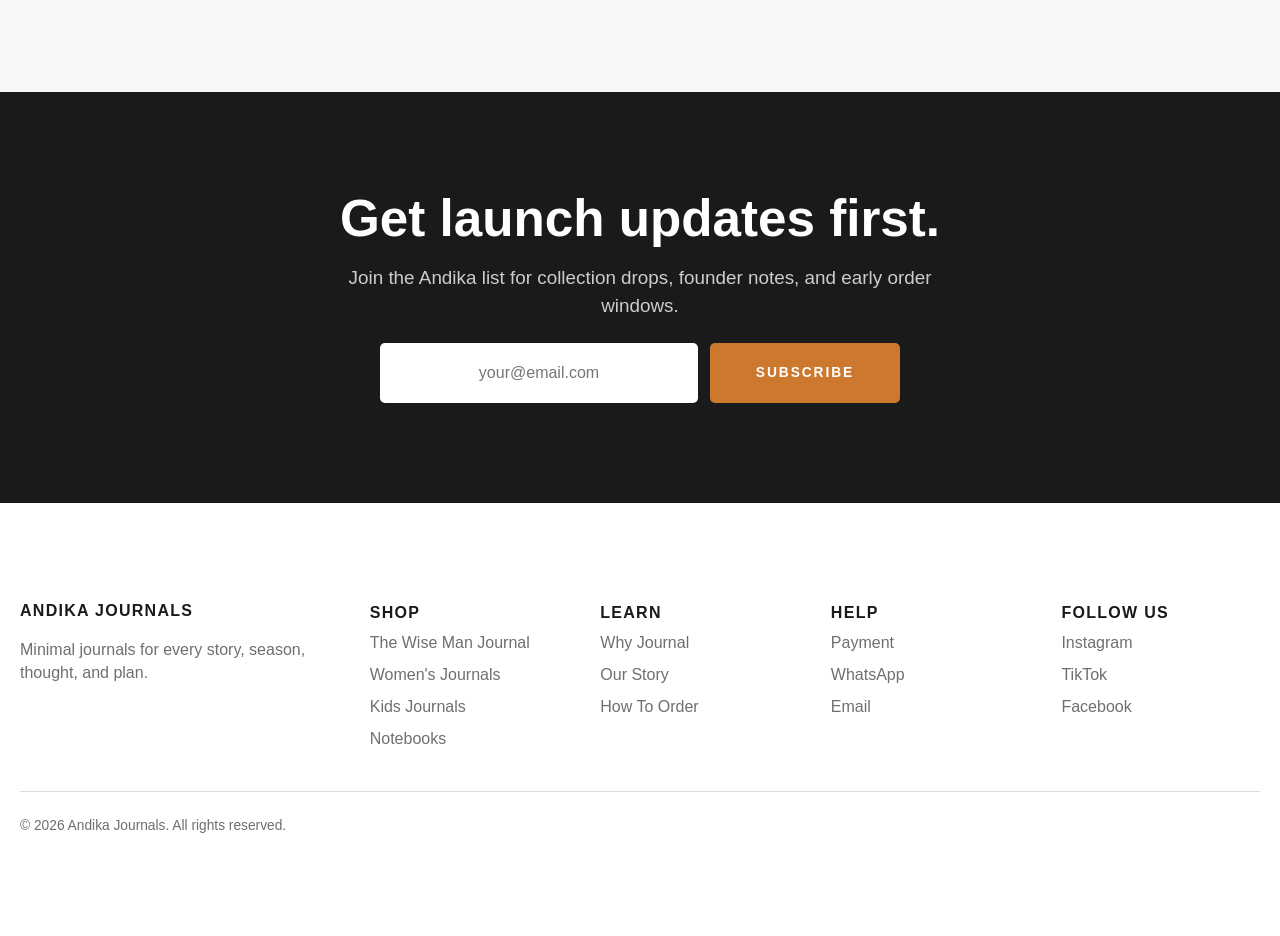
==== commit 8748ff44: "Move founder story to Wise Man product page" ====
--- a/index.html
+++ b/index.html
@@ -85,9 +85,9 @@
             <div class="product-image">
               <img src="https://images.unsplash.com/photo-1500530855697-b586d89ba3ee?auto=format&fit=crop&w=900&q=85" alt="Men's journal on a desk">
             </div>
-            <div class="quick-shop"><a class="button dark" href="shop.html#order" data-order-link="Men's Journals">Shop Now</a></div>
-            <div class="product-info">
-              <h3>Men's Journals</h3>
+            <div class="quick-shop"><a class="button dark" href="wise-man-journal.html">View Journal</a></div>
+            <div class="product-info">
+              <h3>The Wise Man Journal</h3>
               <p class="product-tag">Focus, discipline, reflection</p>
               <div class="price"><span>KES 1,500</span></div>
             </div>
@@ -144,7 +144,7 @@
         <h2>Why I created The Wise Man Journal.</h2>
         <p class="text">God placed this journal on my heart as a quiet companion for men carrying responsibilities, questions, and battles they rarely speak about. It was created to help men feel seen, draw closer to God, and remember that they do not have to carry life alone.</p>
         <div class="actions">
-          <a class="button" href="learn.html#founder-story">Read My Story</a>
+          <a class="button" href="wise-man-journal.html#founder-story">Read My Story</a>
         </div>
       </div>
     </section>
@@ -213,7 +213,7 @@
         </div>
         <div>
           <h3>Shop</h3>
-          <a href="shop.html#collection">Men's Journals</a>
+          <a href="wise-man-journal.html">The Wise Man Journal</a>
           <a href="shop.html#collection">Women's Journals</a>
           <a href="shop.html#collection">Kids Journals</a>
           <a href="shop.html#collection">Notebooks</a>
--- a/styles.css
+++ b/styles.css
@@ -647,32 +647,6 @@
   font-weight: 800;
 }
 
-.founder-story {
-  width: min(100% - 2rem, 1120px);
-  margin: 0 auto clamp(4rem, 8vw, 7rem);
-  padding: clamp(3rem, 7vw, 6rem) clamp(1.25rem, 6vw, 5.5rem);
-  border-top: 5px solid var(--accent);
-  background: var(--soft);
-}
-
-.founder-story-head {
-  max-width: 760px;
-  margin: 0 auto clamp(2.5rem, 5vw, 4rem);
-  text-align: center;
-}
-
-.founder-story-head h2 {
-  max-width: 15ch;
-  margin-inline: auto;
-}
-
-.founder-intro {
-  max-width: 620px;
-  margin: 0 auto;
-  color: var(--muted);
-  font-size: clamp(1.05rem, 2vw, 1.22rem);
-}
-
 .founder-letter {
   max-width: 760px;
   margin: 0 auto;
@@ -695,6 +669,166 @@
   line-height: 1.45;
 }
 
+.product-detail {
+  width: min(100% - 2rem, 1420px);
+  margin: clamp(2rem, 5vw, 4.5rem) auto;
+  display: grid;
+  gap: clamp(2rem, 5vw, 5rem);
+  align-items: start;
+}
+
+.product-gallery {
+  display: grid;
+  gap: 0.75rem;
+}
+
+.product-main-image {
+  min-height: 480px;
+  aspect-ratio: 1 / 1.08;
+  background: var(--soft);
+}
+
+.product-thumbs {
+  display: grid;
+  grid-template-columns: repeat(2, 1fr);
+  gap: 0.75rem;
+}
+
+.product-thumbs img {
+  aspect-ratio: 1 / 0.7;
+}
+
+.product-summary {
+  padding: clamp(1rem, 3vw, 2.5rem) 0;
+}
+
+.product-summary h1 {
+  font-size: clamp(2.6rem, 5vw, 4.8rem);
+}
+
+.product-price {
+  margin-bottom: 1.4rem;
+  font-size: 1.2rem;
+  font-weight: 800;
+}
+
+.product-points {
+  margin: 1.75rem 0 0;
+  padding: 0;
+  list-style: none;
+  border-top: 1px solid var(--line);
+}
+
+.product-points li {
+  padding: 0.9rem 0 0.9rem 1.5rem;
+  border-bottom: 1px solid var(--line);
+  position: relative;
+}
+
+.product-points li::before {
+  content: "";
+  width: 7px;
+  height: 7px;
+  position: absolute;
+  top: 1.35rem;
+  left: 0.2rem;
+  border-radius: 50%;
+  background: var(--accent);
+}
+
+.order-assurance {
+  max-width: 430px;
+  margin-top: 1rem;
+  color: var(--muted);
+  font-size: 0.84rem;
+}
+
+.product-promise {
+  width: min(100% - 2rem, 1420px);
+  margin: 0 auto clamp(3rem, 7vw, 6rem);
+  display: grid;
+  border-top: 1px solid var(--line);
+  border-left: 1px solid var(--line);
+}
+
+.product-promise div {
+  min-height: 150px;
+  display: flex;
+  flex-direction: column;
+  justify-content: center;
+  gap: 0.45rem;
+  padding: 1.4rem;
+  border-right: 1px solid var(--line);
+  border-bottom: 1px solid var(--line);
+}
+
+.product-promise strong {
+  font-size: 1.05rem;
+}
+
+.product-promise span {
+  color: var(--muted);
+  font-size: 0.94rem;
+}
+
+.product-founder {
+  width: min(100% - 2rem, 1120px);
+  margin: clamp(4rem, 9vw, 8rem) auto;
+}
+
+.product-founder-intro {
+  max-width: 800px;
+  margin: 0 auto 2rem;
+  text-align: center;
+}
+
+.product-founder-intro h2 {
+  max-width: 15ch;
+  margin-inline: auto;
+}
+
+.product-founder-intro > p:last-child {
+  color: var(--muted);
+  font-size: clamp(1.15rem, 2.4vw, 1.55rem);
+  line-height: 1.55;
+}
+
+.founder-letter-disclosure {
+  border-top: 1px solid var(--ink);
+  border-bottom: 1px solid var(--ink);
+}
+
+.founder-letter-disclosure summary {
+  min-height: 72px;
+  display: flex;
+  align-items: center;
+  justify-content: space-between;
+  gap: 1rem;
+  cursor: pointer;
+  font-size: 0.86rem;
+  font-weight: 800;
+  letter-spacing: 0.1em;
+  list-style: none;
+  text-transform: uppercase;
+}
+
+.founder-letter-disclosure summary::-webkit-details-marker {
+  display: none;
+}
+
+.founder-letter-disclosure summary span {
+  font-size: 1.5rem;
+  transition: transform 180ms ease;
+}
+
+.founder-letter-disclosure[open] summary span {
+  transform: rotate(45deg);
+}
+
+.founder-letter-disclosure .founder-letter {
+  padding: clamp(1rem, 4vw, 3rem) 0 clamp(2rem, 5vw, 4rem);
+}
+
 .reason-list {
   display: grid;
   gap: 1.25rem;
@@ -777,6 +911,19 @@
 
   .field-grid {
     grid-template-columns: repeat(2, 1fr);
+  }
+
+  .product-detail {
+    grid-template-columns: 1.08fr 0.92fr;
+  }
+
+  .product-summary {
+    position: sticky;
+    top: 110px;
+  }
+
+  .product-promise {
+    grid-template-columns: repeat(4, 1fr);
   }
 
   .order-layout {
